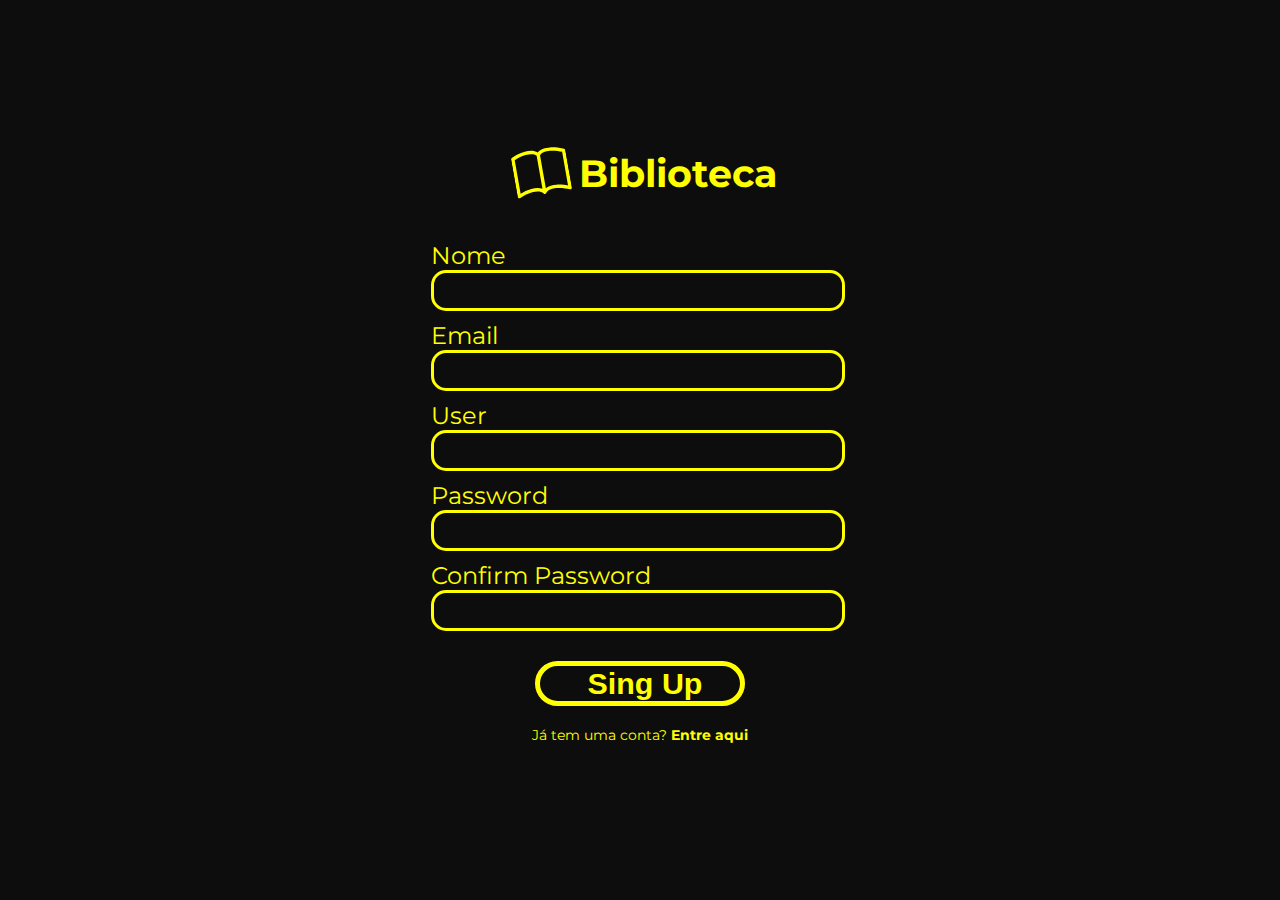
==== cadastro.html @ b81a4e43 "Alterações na minha biblioteca" ====
<!DOCTYPE html>
<html lang="pt-br">
<head>
    <meta charset="UTF-8">
    <meta name="viewport" content="width=device-width, initial-scale=1.0">
    <link rel="stylesheet" href="styles/formulario.css">
    <title>Entrar Biblioteca</title>
</head>
<body>
    <a href="index.html">
        <span id="titulo">
            <svg xmlns="http://www.w3.org/2000/svg" width="55" height="65" fill="currentColor" class="bi bi-book" viewBox="0 0 16 16">
                <path d="M1 2.828c.885-.37 2.154-.769 3.388-.893 1.33-.134 2.458.063 3.112.752v9.746c-.935-.53-2.12-.603-3.213-.493-1.18.12-2.37.461-3.287.811V2.828zm7.5-.141c.654-.689 1.782-.886 3.112-.752 1.234.124 2.503.523 3.388.893v9.923c-.918-.35-2.107-.692-3.287-.81-1.094-.111-2.278-.039-3.213.492V2.687zM8 1.783C7.015.936 5.587.81 4.287.94c-1.514.153-3.042.672-3.994 1.105A.5.5 0 0 0 0 2.5v11a.5.5 0 0 0 .707.455c.882-.4 2.303-.881 3.68-1.02 1.409-.142 2.59.087 3.223.877a.5.5 0 0 0 .78 0c.633-.79 1.814-1.019 3.222-.877 1.378.139 2.8.62 3.681 1.02A.5.5 0 0 0 16 13.5v-11a.5.5 0 0 0-.293-.455c-.952-.433-2.48-.952-3.994-1.105C10.413.809 8.985.936 8 1.783z"/>
              </svg>
            <h1>Biblioteca</h1>
        </span>
    </a>
    <form action="">
        <div class="campos-registro">
            <label for="nome">
                Nome
                <input type="text" id="nome">
            </label>
        </div>
        <div class="campos-registro">
            <label for="email">
                Email
                <input type="text" id="email">
            </label>
        </div>
        <div class="campos-registro">
            <label for="usuario">
                User
                <input type="text" id="usuario">
            </label>
        </div>
        <div class="campos-registro">
            <label for="senha">
                Password
                <input type="password" id="senha">
            </label>
        </div>
        <div class="campos-registro">
            <label for="senha">
                Confirm Password
                <input type="password" id="senha">
            </label>
        </div>
        <div class="rodape">
            <input type="submit" value="Sing Up" class="botao-submit">
            <p class="crie-aqui">
                Já tem uma conta? 
                <a href="entrar.html">Entre aqui</a>
            </p>
        </div>
    </form>
</body>
</html>
---- styles/formulario.css ----
@import 'variaveis.css';
@import url('https://fonts.googleapis.com/css2?family=Montserrat:ital,wght@0,100;0,200;0,300;0,400;0,500;0,600;0,700;0,800;0,900;1,100;1,200;1,300;1,400;1,500;1,600;1,700;1,800;1,900&display=swap');
*{
    margin: 0;
    padding: 0;
}
body{
    color: var(--cor-amarelo);
    background-color: var(--cor-preto);

    display: flex;
    flex-direction: column;
    align-items: center;
    justify-content: center;
    height: 100vh;
    
    font-family: 'Montserrat', sans-serif;
}
#titulo{
    display: flex;
    align-items: center;
    justify-content: center;

    font-weight: 900;
    margin-bottom: 20px;
}
#titulo > svg{
    transform: rotate(-10deg);
    padding: 10px;
}
h1{
    font-size: 38px;
}
input{
    color: white;
    padding-left: 10px;
    background-color: var(--cor-preto);
    outline: none;
}
input:-webkit-autofill,
input:-webkit-autofill:hover,
input:-webkit-autofill:focus,
input:-webkit-autofill:active{
    -webkit-box-shadow: 0 0 0 30px var(--cor-preto) inset !important;
    -webkit-text-fill-color:  var(--cor-branco) !important;  
  background-color: var(--cor-preto);
}
.campos-registro > label > input{
    background-color: var(--cor-preto);
    border: 3px solid var(--cor-amarelo);
    font-weight: 500;
    border-radius: 15px;

    width: 95%;
    height: 25px;
    padding: 5px;
}
.campos-registro{
    font-size: 1.5rem;
}
.campos-login > label > input{
    background-color: var(--cor-preto);
    border: 3px solid var(--cor-amarelo);
    font-weight: 500;
    border-radius: 15px;

    width: 95%;
    height: 25px;
    padding: 5px;
}
.campos-login{
    font-size: 1.5rem;
}
div{
    padding: 5px;
}
.caixa-marcacao > label{
    display: flex;
    align-items: center;
}
#check{
    border: 3px solid var(--cor-amarelo);
    background-color: rgba(0, 0, 0, 1);
    appearance: none;
    padding: 5px;
    cursor: pointer;
}
#check:checked{
    background-color: var(--cor-amarelo);
}
#lembre{
    padding: 5px;
    cursor: pointer;
}
.rodape {
    text-align: center;
}
.botao-submit{
    font-weight: 700;
    border-radius: var(--border-radius);
    border: 5px solid var(--cor-amarelo);
    color: var(--cor-amarelo);
    background-color: var(--cor-preto);
    font-size: 1.9rem;
    text-align: center;
    width: 210px;
    margin-top: 20px;
    cursor: pointer;
}
.botao-submit:hover{
    color: var(--cor-preto);
    background-color: var(--cor-amarelo);
}
.crie-aqui{
    font-size: 14px;
    padding: 20px; 
}
.crie-aqui > a:hover {
    text-decoration: underline;
}
a{
    text-decoration: none;
    color: var(--cor-amarelo);
    font-weight: 700;
}
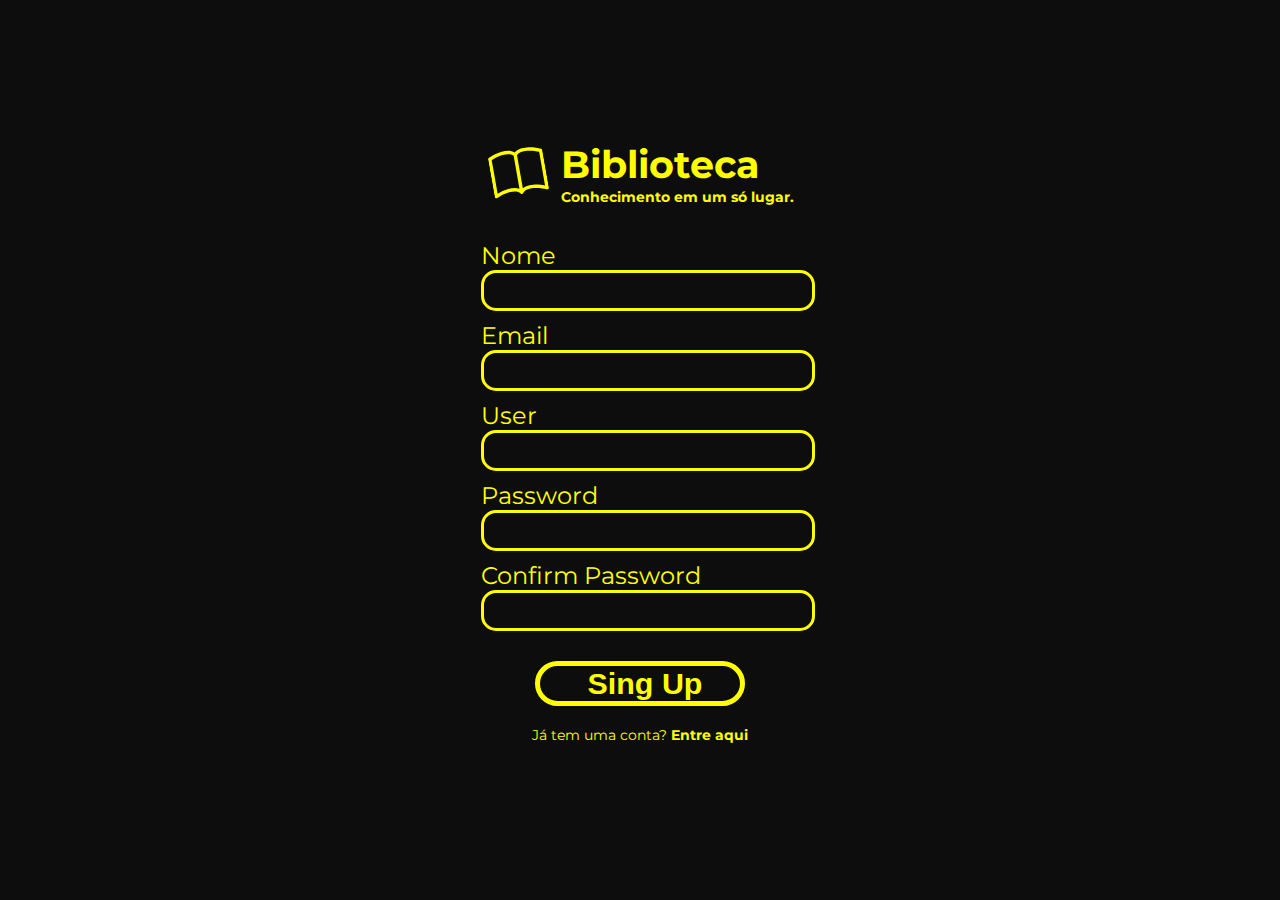
==== commit 36cc311b: "Adicionando as modificações de MAIN e alguns ajustes" ====
--- a/cadastro.html
+++ b/cadastro.html
@@ -4,55 +4,62 @@
     <meta charset="UTF-8">
     <meta name="viewport" content="width=device-width, initial-scale=1.0">
     <link rel="stylesheet" href="styles/formulario.css">
-    <title>Entrar Biblioteca</title>
+
+    <script src="js/cadastrar.js" type="module" defer></script>
+    <title>Cadastrar | Biblioteca</title>
 </head>
 <body>
-    <a href="index.html">
-        <span id="titulo">
-            <svg xmlns="http://www.w3.org/2000/svg" width="55" height="65" fill="currentColor" class="bi bi-book" viewBox="0 0 16 16">
-                <path d="M1 2.828c.885-.37 2.154-.769 3.388-.893 1.33-.134 2.458.063 3.112.752v9.746c-.935-.53-2.12-.603-3.213-.493-1.18.12-2.37.461-3.287.811V2.828zm7.5-.141c.654-.689 1.782-.886 3.112-.752 1.234.124 2.503.523 3.388.893v9.923c-.918-.35-2.107-.692-3.287-.81-1.094-.111-2.278-.039-3.213.492V2.687zM8 1.783C7.015.936 5.587.81 4.287.94c-1.514.153-3.042.672-3.994 1.105A.5.5 0 0 0 0 2.5v11a.5.5 0 0 0 .707.455c.882-.4 2.303-.881 3.68-1.02 1.409-.142 2.59.087 3.223.877a.5.5 0 0 0 .78 0c.633-.79 1.814-1.019 3.222-.877 1.378.139 2.8.62 3.681 1.02A.5.5 0 0 0 16 13.5v-11a.5.5 0 0 0-.293-.455c-.952-.433-2.48-.952-3.994-1.105C10.413.809 8.985.936 8 1.783z"/>
-              </svg>
-            <h1>Biblioteca</h1>
-        </span>
-    </a>
-    <form action="">
-        <div class="campos-registro">
+    <main>
+        <a href="index.html">
+            <span id="titulo">
+                <svg xmlns="http://www.w3.org/2000/svg" width="55" height="65" fill="currentColor" class="bi bi-book" viewBox="0 0 16 16">
+                    <path d="M1 2.828c.885-.37 2.154-.769 3.388-.893 1.33-.134 2.458.063 3.112.752v9.746c-.935-.53-2.12-.603-3.213-.493-1.18.12-2.37.461-3.287.811V2.828zm7.5-.141c.654-.689 1.782-.886 3.112-.752 1.234.124 2.503.523 3.388.893v9.923c-.918-.35-2.107-.692-3.287-.81-1.094-.111-2.278-.039-3.213.492V2.687zM8 1.783C7.015.936 5.587.81 4.287.94c-1.514.153-3.042.672-3.994 1.105A.5.5 0 0 0 0 2.5v11a.5.5 0 0 0 .707.455c.882-.4 2.303-.881 3.68-1.02 1.409-.142 2.59.087 3.223.877a.5.5 0 0 0 .78 0c.633-.79 1.814-1.019 3.222-.877 1.378.139 2.8.62 3.681 1.02A.5.5 0 0 0 16 13.5v-11a.5.5 0 0 0-.293-.455c-.952-.433-2.48-.952-3.994-1.105C10.413.809 8.985.936 8 1.783z"/>
+                </svg>
+                <div class="text-logo">
+                    <h1>Biblioteca</h1>
+                    <h2>Conhecimento em um só lugar.</h2>
+                </div>
+            </span>
+        </a>
+        <div class="campos">
             <label for="nome">
                 Nome
-                <input type="text" id="nome">
+                <input type="text" name="nome" id="nome">
             </label>
         </div>
-        <div class="campos-registro">
+        <div class="campos">
             <label for="email">
                 Email
                 <input type="text" id="email">
             </label>
         </div>
-        <div class="campos-registro">
+        <div class="campos">
             <label for="usuario">
                 User
                 <input type="text" id="usuario">
             </label>
         </div>
-        <div class="campos-registro">
+        <div class="campos">
             <label for="senha">
                 Password
                 <input type="password" id="senha">
             </label>
         </div>
-        <div class="campos-registro">
+        <div class="campos">
             <label for="senha">
                 Confirm Password
-                <input type="password" id="senha">
+                <input type="password" id="confirmarSenha">
             </label>
         </div>
         <div class="rodape">
-            <input type="submit" value="Sing Up" class="botao-submit">
+            <input type="submit" value="Sing Up" class="botao-submit" id="sing-up">
             <p class="crie-aqui">
-                Já tem uma conta? 
+                Já tem uma conta?
                 <a href="entrar.html">Entre aqui</a>
             </p>
         </div>
-    </form>
+        <div id="mensagens">
+        </div>
+    </main>
 </body>
 </html>--- a/styles/formulario.css
+++ b/styles/formulario.css
@@ -1,5 +1,6 @@
 @import 'variaveis.css';
 @import url('https://fonts.googleapis.com/css2?family=Montserrat:ital,wght@0,100;0,200;0,300;0,400;0,500;0,600;0,700;0,800;0,900;1,100;1,200;1,300;1,400;1,500;1,600;1,700;1,800;1,900&display=swap');
+
 *{
     margin: 0;
     padding: 0;
@@ -16,6 +17,12 @@
     
     font-family: 'Montserrat', sans-serif;
 }
+main{
+    max-width: 400px;
+    display: flex;
+    flex-direction: column;
+    align-items: center;
+}
 #titulo{
     display: flex;
     align-items: center;
@@ -27,6 +34,11 @@
 #titulo > svg{
     transform: rotate(-10deg);
     padding: 10px;
+}
+.text-logo{
+    display: flex;
+    flex-direction: column;
+    font-size: 0.6em;
 }
 h1{
     font-size: 38px;
@@ -45,34 +57,32 @@
     -webkit-text-fill-color:  var(--cor-branco) !important;  
   background-color: var(--cor-preto);
 }
-.campos-registro > label > input{
+.campos{
+    font-size: 1.5rem;
+    width: 100%;
+}
+.campos > label{
+    display: block;
+    margin: auto;
+    max-width: 330px;
+    width: 100%;
+}
+.campos > label > input{
     background-color: var(--cor-preto);
     border: 3px solid var(--cor-amarelo);
     font-weight: 500;
     border-radius: 15px;
+    display: flex;
+    width: 100%;
 
-    width: 95%;
     height: 25px;
     padding: 5px;
 }
-.campos-registro{
-    font-size: 1.5rem;
-}
-.campos-login > label > input{
-    background-color: var(--cor-preto);
-    border: 3px solid var(--cor-amarelo);
-    font-weight: 500;
-    border-radius: 15px;
-
-    width: 95%;
-    height: 25px;
+div{
     padding: 5px;
 }
-.campos-login{
-    font-size: 1.5rem;
-}
-div{
-    padding: 5px;
+.caixa-marcacao{
+    width: 100%;
 }
 .caixa-marcacao > label{
     display: flex;
@@ -122,4 +132,38 @@
     text-decoration: none;
     color: var(--cor-amarelo);
     font-weight: 700;
-} +} 
+#mensagens{
+    display: none;
+}
+.mensagem{
+    display: flex;
+    align-items: center;
+    justify-content: center;
+    gap: 5px;
+    
+    border-radius: 20px;
+    padding: 10px;
+
+    text-align: center;
+    font-weight: 500;
+}
+#erro{
+    border: 3px solid crimson;
+    color: crimson;
+}
+#erro > svg{
+    fill: crimson;
+    stroke: crimson;
+    stroke-width: 1;
+}
+#sucesso{
+    border: 3px solid #00541B;
+    color: #00541B;
+    
+}
+#sucesso > svg{
+    fill: #00541B;
+    stroke: #00541B;
+    stroke-width: 1;
+}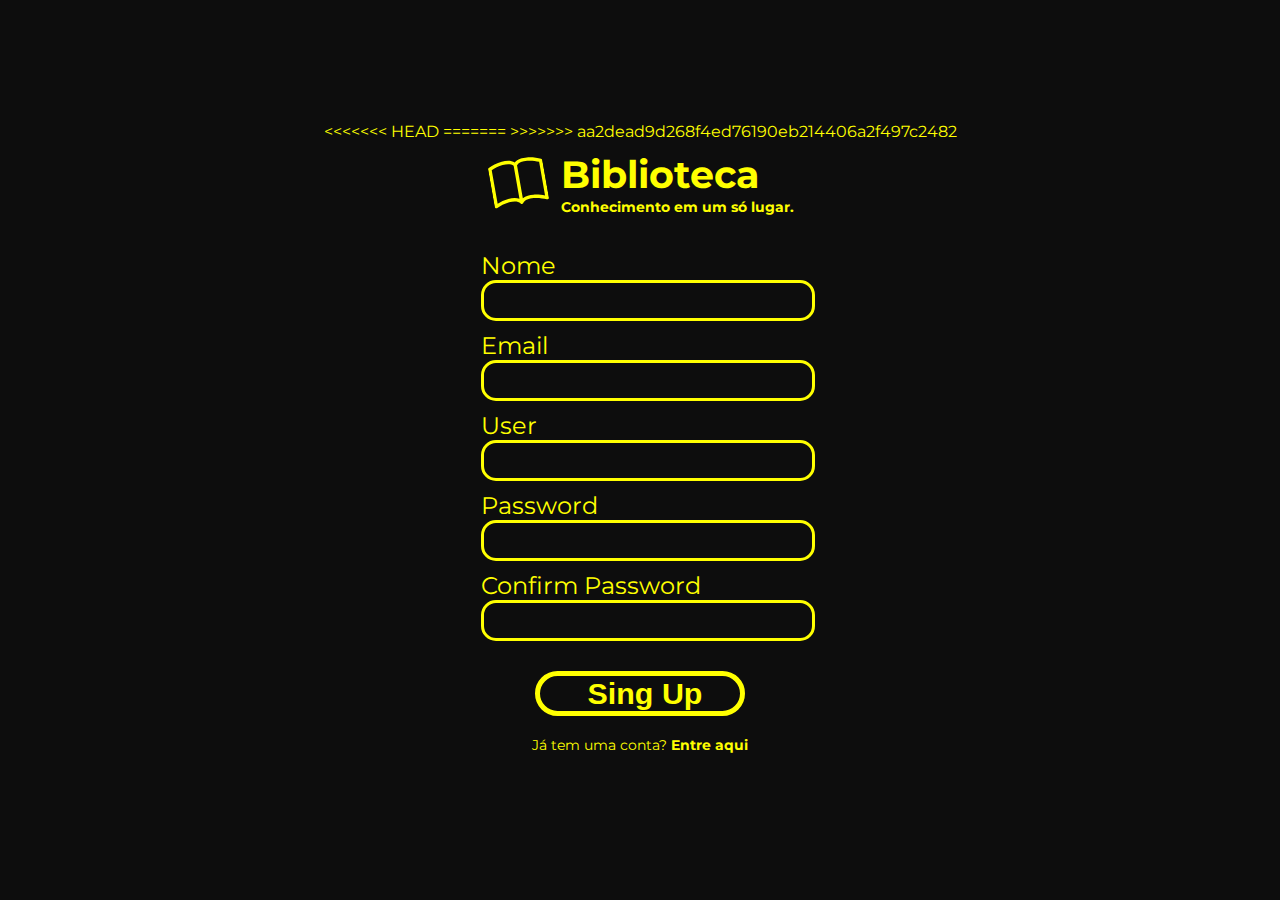
==== commit 31bf6602: "Removendo pasta scripts" ====
--- a/cadastro.html
+++ b/cadastro.html
@@ -4,9 +4,13 @@
     <meta charset="UTF-8">
     <meta name="viewport" content="width=device-width, initial-scale=1.0">
     <link rel="stylesheet" href="styles/formulario.css">
+<<<<<<< HEAD
+    <title>Entrar Biblioteca</title>
+=======
 
     <script src="js/cadastrar.js" type="module" defer></script>
     <title>Cadastrar | Biblioteca</title>
+>>>>>>> aa2dead9d268f4ed76190eb214406a2f497c2482
 </head>
 <body>
     <main>
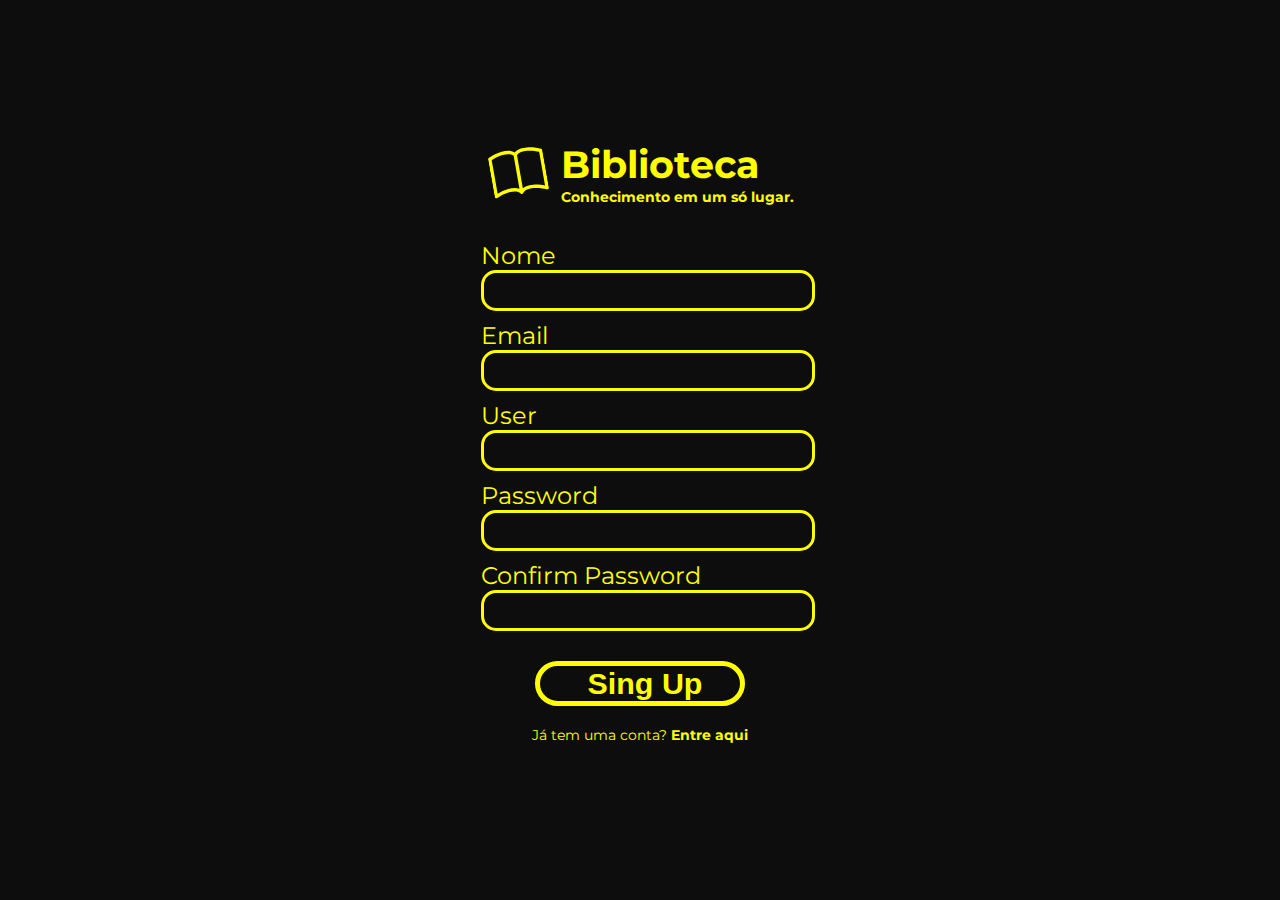
==== commit 249f1002: "Adicionando parte da aplicação final" ====
--- a/cadastro.html
+++ b/cadastro.html
@@ -1,69 +1,65 @@
-<!DOCTYPE html>
-<html lang="pt-br">
-<head>
-    <meta charset="UTF-8">
-    <meta name="viewport" content="width=device-width, initial-scale=1.0">
-    <link rel="stylesheet" href="styles/formulario.css">
-<<<<<<< HEAD
-    <title>Entrar Biblioteca</title>
-=======
-
-    <script src="js/cadastrar.js" type="module" defer></script>
-    <title>Cadastrar | Biblioteca</title>
->>>>>>> aa2dead9d268f4ed76190eb214406a2f497c2482
-</head>
-<body>
-    <main>
-        <a href="index.html">
-            <span id="titulo">
-                <svg xmlns="http://www.w3.org/2000/svg" width="55" height="65" fill="currentColor" class="bi bi-book" viewBox="0 0 16 16">
-                    <path d="M1 2.828c.885-.37 2.154-.769 3.388-.893 1.33-.134 2.458.063 3.112.752v9.746c-.935-.53-2.12-.603-3.213-.493-1.18.12-2.37.461-3.287.811V2.828zm7.5-.141c.654-.689 1.782-.886 3.112-.752 1.234.124 2.503.523 3.388.893v9.923c-.918-.35-2.107-.692-3.287-.81-1.094-.111-2.278-.039-3.213.492V2.687zM8 1.783C7.015.936 5.587.81 4.287.94c-1.514.153-3.042.672-3.994 1.105A.5.5 0 0 0 0 2.5v11a.5.5 0 0 0 .707.455c.882-.4 2.303-.881 3.68-1.02 1.409-.142 2.59.087 3.223.877a.5.5 0 0 0 .78 0c.633-.79 1.814-1.019 3.222-.877 1.378.139 2.8.62 3.681 1.02A.5.5 0 0 0 16 13.5v-11a.5.5 0 0 0-.293-.455c-.952-.433-2.48-.952-3.994-1.105C10.413.809 8.985.936 8 1.783z"/>
-                </svg>
-                <div class="text-logo">
-                    <h1>Biblioteca</h1>
-                    <h2>Conhecimento em um só lugar.</h2>
-                </div>
-            </span>
-        </a>
-        <div class="campos">
-            <label for="nome">
-                Nome
-                <input type="text" name="nome" id="nome">
-            </label>
-        </div>
-        <div class="campos">
-            <label for="email">
-                Email
-                <input type="text" id="email">
-            </label>
-        </div>
-        <div class="campos">
-            <label for="usuario">
-                User
-                <input type="text" id="usuario">
-            </label>
-        </div>
-        <div class="campos">
-            <label for="senha">
-                Password
-                <input type="password" id="senha">
-            </label>
-        </div>
-        <div class="campos">
-            <label for="senha">
-                Confirm Password
-                <input type="password" id="confirmarSenha">
-            </label>
-        </div>
-        <div class="rodape">
-            <input type="submit" value="Sing Up" class="botao-submit" id="sing-up">
-            <p class="crie-aqui">
-                Já tem uma conta?
-                <a href="entrar.html">Entre aqui</a>
-            </p>
-        </div>
-        <div id="mensagens">
-        </div>
-    </main>
-</body>
+<!DOCTYPE html>
+<html lang="pt-br">
+<head>
+    <meta charset="UTF-8">
+    <meta name="viewport" content="width=device-width, initial-scale=1.0">
+    <link rel="stylesheet" href="styles/formulario.css">
+
+    <script src="js/cadastrar.js" type="module" defer></script>
+    <title>Cadastrar | Biblioteca</title>
+</head>
+<body>
+    <main>
+        <a href="index.html">
+            <span id="titulo">
+                <svg xmlns="http://www.w3.org/2000/svg" width="55" height="65" fill="currentColor" class="bi bi-book" viewBox="0 0 16 16">
+                    <path d="M1 2.828c.885-.37 2.154-.769 3.388-.893 1.33-.134 2.458.063 3.112.752v9.746c-.935-.53-2.12-.603-3.213-.493-1.18.12-2.37.461-3.287.811V2.828zm7.5-.141c.654-.689 1.782-.886 3.112-.752 1.234.124 2.503.523 3.388.893v9.923c-.918-.35-2.107-.692-3.287-.81-1.094-.111-2.278-.039-3.213.492V2.687zM8 1.783C7.015.936 5.587.81 4.287.94c-1.514.153-3.042.672-3.994 1.105A.5.5 0 0 0 0 2.5v11a.5.5 0 0 0 .707.455c.882-.4 2.303-.881 3.68-1.02 1.409-.142 2.59.087 3.223.877a.5.5 0 0 0 .78 0c.633-.79 1.814-1.019 3.222-.877 1.378.139 2.8.62 3.681 1.02A.5.5 0 0 0 16 13.5v-11a.5.5 0 0 0-.293-.455c-.952-.433-2.48-.952-3.994-1.105C10.413.809 8.985.936 8 1.783z"/>
+                </svg>
+                <div class="text-logo">
+                    <h1>Biblioteca</h1>
+                    <h2>Conhecimento em um só lugar.</h2>
+                </div>
+            </span>
+        </a>
+        <div class="campos">
+            <label for="nome">
+                Nome
+                <input type="text" name="nome" id="nome">
+            </label>
+        </div>
+        <div class="campos">
+            <label for="email">
+                Email
+                <input type="text" id="email">
+            </label>
+        </div>
+        <div class="campos">
+            <label for="usuario">
+                User
+                <input type="text" id="usuario">
+            </label>
+        </div>
+        <div class="campos">
+            <label for="senha">
+                Password
+                <input type="password" id="senha">
+            </label>
+        </div>
+        <div class="campos">
+            <label for="senha">
+                Confirm Password
+                <input type="password" id="confirmarSenha">
+            </label>
+        </div>
+        <div class="rodape">
+            <input type="submit" value="Sing Up" class="botao-submit" id="sing-up">
+            <p class="crie-aqui">
+                Já tem uma conta?
+                <a href="entrar.html">Entre aqui</a>
+            </p>
+        </div>
+        <div id="mensagens">
+        </div>
+    </main>
+</body>
 </html>--- a/styles/formulario.css
+++ b/styles/formulario.css
@@ -1,169 +1,169 @@
-@import 'variaveis.css';
-@import url('https://fonts.googleapis.com/css2?family=Montserrat:ital,wght@0,100;0,200;0,300;0,400;0,500;0,600;0,700;0,800;0,900;1,100;1,200;1,300;1,400;1,500;1,600;1,700;1,800;1,900&display=swap');
-
-*{
-    margin: 0;
-    padding: 0;
-}
-body{
-    color: var(--cor-amarelo);
-    background-color: var(--cor-preto);
-
-    display: flex;
-    flex-direction: column;
-    align-items: center;
-    justify-content: center;
-    height: 100vh;
-    
-    font-family: 'Montserrat', sans-serif;
-}
-main{
-    max-width: 400px;
-    display: flex;
-    flex-direction: column;
-    align-items: center;
-}
-#titulo{
-    display: flex;
-    align-items: center;
-    justify-content: center;
-
-    font-weight: 900;
-    margin-bottom: 20px;
-}
-#titulo > svg{
-    transform: rotate(-10deg);
-    padding: 10px;
-}
-.text-logo{
-    display: flex;
-    flex-direction: column;
-    font-size: 0.6em;
-}
-h1{
-    font-size: 38px;
-}
-input{
-    color: white;
-    padding-left: 10px;
-    background-color: var(--cor-preto);
-    outline: none;
-}
-input:-webkit-autofill,
-input:-webkit-autofill:hover,
-input:-webkit-autofill:focus,
-input:-webkit-autofill:active{
-    -webkit-box-shadow: 0 0 0 30px var(--cor-preto) inset !important;
-    -webkit-text-fill-color:  var(--cor-branco) !important;  
-  background-color: var(--cor-preto);
-}
-.campos{
-    font-size: 1.5rem;
-    width: 100%;
-}
-.campos > label{
-    display: block;
-    margin: auto;
-    max-width: 330px;
-    width: 100%;
-}
-.campos > label > input{
-    background-color: var(--cor-preto);
-    border: 3px solid var(--cor-amarelo);
-    font-weight: 500;
-    border-radius: 15px;
-    display: flex;
-    width: 100%;
-
-    height: 25px;
-    padding: 5px;
-}
-div{
-    padding: 5px;
-}
-.caixa-marcacao{
-    width: 100%;
-}
-.caixa-marcacao > label{
-    display: flex;
-    align-items: center;
-}
-#check{
-    border: 3px solid var(--cor-amarelo);
-    background-color: rgba(0, 0, 0, 1);
-    appearance: none;
-    padding: 5px;
-    cursor: pointer;
-}
-#check:checked{
-    background-color: var(--cor-amarelo);
-}
-#lembre{
-    padding: 5px;
-    cursor: pointer;
-}
-.rodape {
-    text-align: center;
-}
-.botao-submit{
-    font-weight: 700;
-    border-radius: var(--border-radius);
-    border: 5px solid var(--cor-amarelo);
-    color: var(--cor-amarelo);
-    background-color: var(--cor-preto);
-    font-size: 1.9rem;
-    text-align: center;
-    width: 210px;
-    margin-top: 20px;
-    cursor: pointer;
-}
-.botao-submit:hover{
-    color: var(--cor-preto);
-    background-color: var(--cor-amarelo);
-}
-.crie-aqui{
-    font-size: 14px;
-    padding: 20px; 
-}
-.crie-aqui > a:hover {
-    text-decoration: underline;
-}
-a{
-    text-decoration: none;
-    color: var(--cor-amarelo);
-    font-weight: 700;
-} 
-#mensagens{
-    display: none;
-}
-.mensagem{
-    display: flex;
-    align-items: center;
-    justify-content: center;
-    gap: 5px;
-    
-    border-radius: 20px;
-    padding: 10px;
-
-    text-align: center;
-    font-weight: 500;
-}
-#erro{
-    border: 3px solid crimson;
-    color: crimson;
-}
-#erro > svg{
-    fill: crimson;
-    stroke: crimson;
-    stroke-width: 1;
-}
-#sucesso{
-    border: 3px solid #00541B;
-    color: #00541B;
-    
-}
-#sucesso > svg{
-    fill: #00541B;
-    stroke: #00541B;
-    stroke-width: 1;
+@import 'variaveis.css';
+@import url('https://fonts.googleapis.com/css2?family=Montserrat:ital,wght@0,100;0,200;0,300;0,400;0,500;0,600;0,700;0,800;0,900;1,100;1,200;1,300;1,400;1,500;1,600;1,700;1,800;1,900&display=swap');
+
+*{
+    margin: 0;
+    padding: 0;
+}
+body{
+    color: var(--cor-amarelo);
+    background-color: var(--cor-preto);
+
+    display: flex;
+    flex-direction: column;
+    align-items: center;
+    justify-content: center;
+    height: 100vh;
+    
+    font-family: 'Montserrat', sans-serif;
+}
+main{
+    max-width: 400px;
+    display: flex;
+    flex-direction: column;
+    align-items: center;
+}
+#titulo{
+    display: flex;
+    align-items: center;
+    justify-content: center;
+
+    font-weight: 900;
+    margin-bottom: 20px;
+}
+#titulo > svg{
+    transform: rotate(-10deg);
+    padding: 10px;
+}
+.text-logo{
+    display: flex;
+    flex-direction: column;
+    font-size: 0.6em;
+}
+h1{
+    font-size: 38px;
+}
+input{
+    color: white;
+    padding-left: 10px;
+    background-color: var(--cor-preto);
+    outline: none;
+}
+input:-webkit-autofill,
+input:-webkit-autofill:hover,
+input:-webkit-autofill:focus,
+input:-webkit-autofill:active{
+    -webkit-box-shadow: 0 0 0 30px var(--cor-preto) inset !important;
+    -webkit-text-fill-color:  var(--cor-branco) !important;  
+  background-color: var(--cor-preto);
+}
+.campos{
+    font-size: 1.5rem;
+    width: 100%;
+}
+.campos > label{
+    display: block;
+    margin: auto;
+    max-width: 330px;
+    width: 100%;
+}
+.campos > label > input{
+    background-color: var(--cor-preto);
+    border: 3px solid var(--cor-amarelo);
+    font-weight: 500;
+    border-radius: 15px;
+    display: flex;
+    width: 100%;
+
+    height: 25px;
+    padding: 5px;
+}
+div{
+    padding: 5px;
+}
+.caixa-marcacao{
+    width: 100%;
+}
+.caixa-marcacao > label{
+    display: flex;
+    align-items: center;
+}
+#check{
+    border: 3px solid var(--cor-amarelo);
+    background-color: rgba(0, 0, 0, 1);
+    appearance: none;
+    padding: 5px;
+    cursor: pointer;
+}
+#check:checked{
+    background-color: var(--cor-amarelo);
+}
+#lembre{
+    padding: 5px;
+    cursor: pointer;
+}
+.rodape {
+    text-align: center;
+}
+.botao-submit{
+    font-weight: 700;
+    border-radius: var(--border-radius);
+    border: 5px solid var(--cor-amarelo);
+    color: var(--cor-amarelo);
+    background-color: var(--cor-preto);
+    font-size: 1.9rem;
+    text-align: center;
+    width: 210px;
+    margin-top: 20px;
+    cursor: pointer;
+}
+.botao-submit:hover{
+    color: var(--cor-preto);
+    background-color: var(--cor-amarelo);
+}
+.crie-aqui{
+    font-size: 14px;
+    padding: 20px; 
+}
+.crie-aqui > a:hover {
+    text-decoration: underline;
+}
+a{
+    text-decoration: none;
+    color: var(--cor-amarelo);
+    font-weight: 700;
+} 
+#mensagens{
+    display: none;
+}
+.mensagem{
+    display: flex;
+    align-items: center;
+    justify-content: center;
+    gap: 5px;
+    
+    border-radius: 20px;
+    padding: 10px;
+
+    text-align: center;
+    font-weight: 500;
+}
+#erro{
+    border: 3px solid crimson;
+    color: crimson;
+}
+#erro > svg{
+    fill: crimson;
+    stroke: crimson;
+    stroke-width: 1;
+}
+#sucesso{
+    border: 3px solid #00541B;
+    color: #00541B;
+    
+}
+#sucesso > svg{
+    fill: #00541B;
+    stroke: #00541B;
+    stroke-width: 1;
 }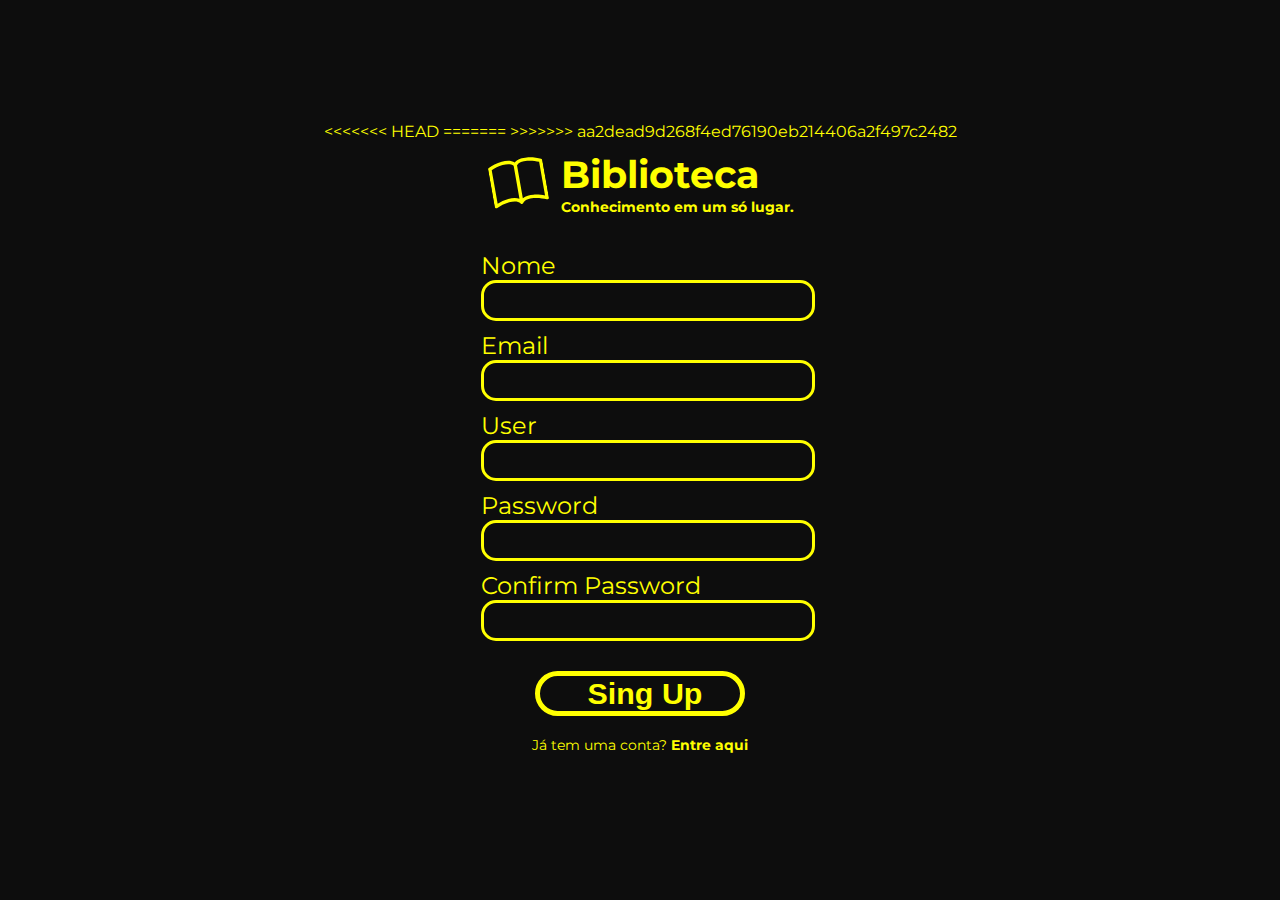
==== commit 8e8021ff: "Merge branch 'master' of https://github.com/francieleBeatriz/Biblioteca" ====
--- a/cadastro.html
+++ b/cadastro.html
@@ -1,65 +1,69 @@
-<!DOCTYPE html>
-<html lang="pt-br">
-<head>
-    <meta charset="UTF-8">
-    <meta name="viewport" content="width=device-width, initial-scale=1.0">
-    <link rel="stylesheet" href="styles/formulario.css">
-
-    <script src="js/cadastrar.js" type="module" defer></script>
-    <title>Cadastrar | Biblioteca</title>
-</head>
-<body>
-    <main>
-        <a href="index.html">
-            <span id="titulo">
-                <svg xmlns="http://www.w3.org/2000/svg" width="55" height="65" fill="currentColor" class="bi bi-book" viewBox="0 0 16 16">
-                    <path d="M1 2.828c.885-.37 2.154-.769 3.388-.893 1.33-.134 2.458.063 3.112.752v9.746c-.935-.53-2.12-.603-3.213-.493-1.18.12-2.37.461-3.287.811V2.828zm7.5-.141c.654-.689 1.782-.886 3.112-.752 1.234.124 2.503.523 3.388.893v9.923c-.918-.35-2.107-.692-3.287-.81-1.094-.111-2.278-.039-3.213.492V2.687zM8 1.783C7.015.936 5.587.81 4.287.94c-1.514.153-3.042.672-3.994 1.105A.5.5 0 0 0 0 2.5v11a.5.5 0 0 0 .707.455c.882-.4 2.303-.881 3.68-1.02 1.409-.142 2.59.087 3.223.877a.5.5 0 0 0 .78 0c.633-.79 1.814-1.019 3.222-.877 1.378.139 2.8.62 3.681 1.02A.5.5 0 0 0 16 13.5v-11a.5.5 0 0 0-.293-.455c-.952-.433-2.48-.952-3.994-1.105C10.413.809 8.985.936 8 1.783z"/>
-                </svg>
-                <div class="text-logo">
-                    <h1>Biblioteca</h1>
-                    <h2>Conhecimento em um só lugar.</h2>
-                </div>
-            </span>
-        </a>
-        <div class="campos">
-            <label for="nome">
-                Nome
-                <input type="text" name="nome" id="nome">
-            </label>
-        </div>
-        <div class="campos">
-            <label for="email">
-                Email
-                <input type="text" id="email">
-            </label>
-        </div>
-        <div class="campos">
-            <label for="usuario">
-                User
-                <input type="text" id="usuario">
-            </label>
-        </div>
-        <div class="campos">
-            <label for="senha">
-                Password
-                <input type="password" id="senha">
-            </label>
-        </div>
-        <div class="campos">
-            <label for="senha">
-                Confirm Password
-                <input type="password" id="confirmarSenha">
-            </label>
-        </div>
-        <div class="rodape">
-            <input type="submit" value="Sing Up" class="botao-submit" id="sing-up">
-            <p class="crie-aqui">
-                Já tem uma conta?
-                <a href="entrar.html">Entre aqui</a>
-            </p>
-        </div>
-        <div id="mensagens">
-        </div>
-    </main>
-</body>
+<!DOCTYPE html>
+<html lang="pt-br">
+<head>
+    <meta charset="UTF-8">
+    <meta name="viewport" content="width=device-width, initial-scale=1.0">
+    <link rel="stylesheet" href="styles/formulario.css">
+<<<<<<< HEAD
+    <title>Entrar Biblioteca</title>
+=======
+
+    <script src="js/cadastrar.js" type="module" defer></script>
+    <title>Cadastrar | Biblioteca</title>
+>>>>>>> aa2dead9d268f4ed76190eb214406a2f497c2482
+</head>
+<body>
+    <main>
+        <a href="index.html">
+            <span id="titulo">
+                <svg xmlns="http://www.w3.org/2000/svg" width="55" height="65" fill="currentColor" class="bi bi-book" viewBox="0 0 16 16">
+                    <path d="M1 2.828c.885-.37 2.154-.769 3.388-.893 1.33-.134 2.458.063 3.112.752v9.746c-.935-.53-2.12-.603-3.213-.493-1.18.12-2.37.461-3.287.811V2.828zm7.5-.141c.654-.689 1.782-.886 3.112-.752 1.234.124 2.503.523 3.388.893v9.923c-.918-.35-2.107-.692-3.287-.81-1.094-.111-2.278-.039-3.213.492V2.687zM8 1.783C7.015.936 5.587.81 4.287.94c-1.514.153-3.042.672-3.994 1.105A.5.5 0 0 0 0 2.5v11a.5.5 0 0 0 .707.455c.882-.4 2.303-.881 3.68-1.02 1.409-.142 2.59.087 3.223.877a.5.5 0 0 0 .78 0c.633-.79 1.814-1.019 3.222-.877 1.378.139 2.8.62 3.681 1.02A.5.5 0 0 0 16 13.5v-11a.5.5 0 0 0-.293-.455c-.952-.433-2.48-.952-3.994-1.105C10.413.809 8.985.936 8 1.783z"/>
+                </svg>
+                <div class="text-logo">
+                    <h1>Biblioteca</h1>
+                    <h2>Conhecimento em um só lugar.</h2>
+                </div>
+            </span>
+        </a>
+        <div class="campos">
+            <label for="nome">
+                Nome
+                <input type="text" name="nome" id="nome">
+            </label>
+        </div>
+        <div class="campos">
+            <label for="email">
+                Email
+                <input type="text" id="email">
+            </label>
+        </div>
+        <div class="campos">
+            <label for="usuario">
+                User
+                <input type="text" id="usuario">
+            </label>
+        </div>
+        <div class="campos">
+            <label for="senha">
+                Password
+                <input type="password" id="senha">
+            </label>
+        </div>
+        <div class="campos">
+            <label for="senha">
+                Confirm Password
+                <input type="password" id="confirmarSenha">
+            </label>
+        </div>
+        <div class="rodape">
+            <input type="submit" value="Sing Up" class="botao-submit" id="sing-up">
+            <p class="crie-aqui">
+                Já tem uma conta?
+                <a href="entrar.html">Entre aqui</a>
+            </p>
+        </div>
+        <div id="mensagens">
+        </div>
+    </main>
+</body>
 </html>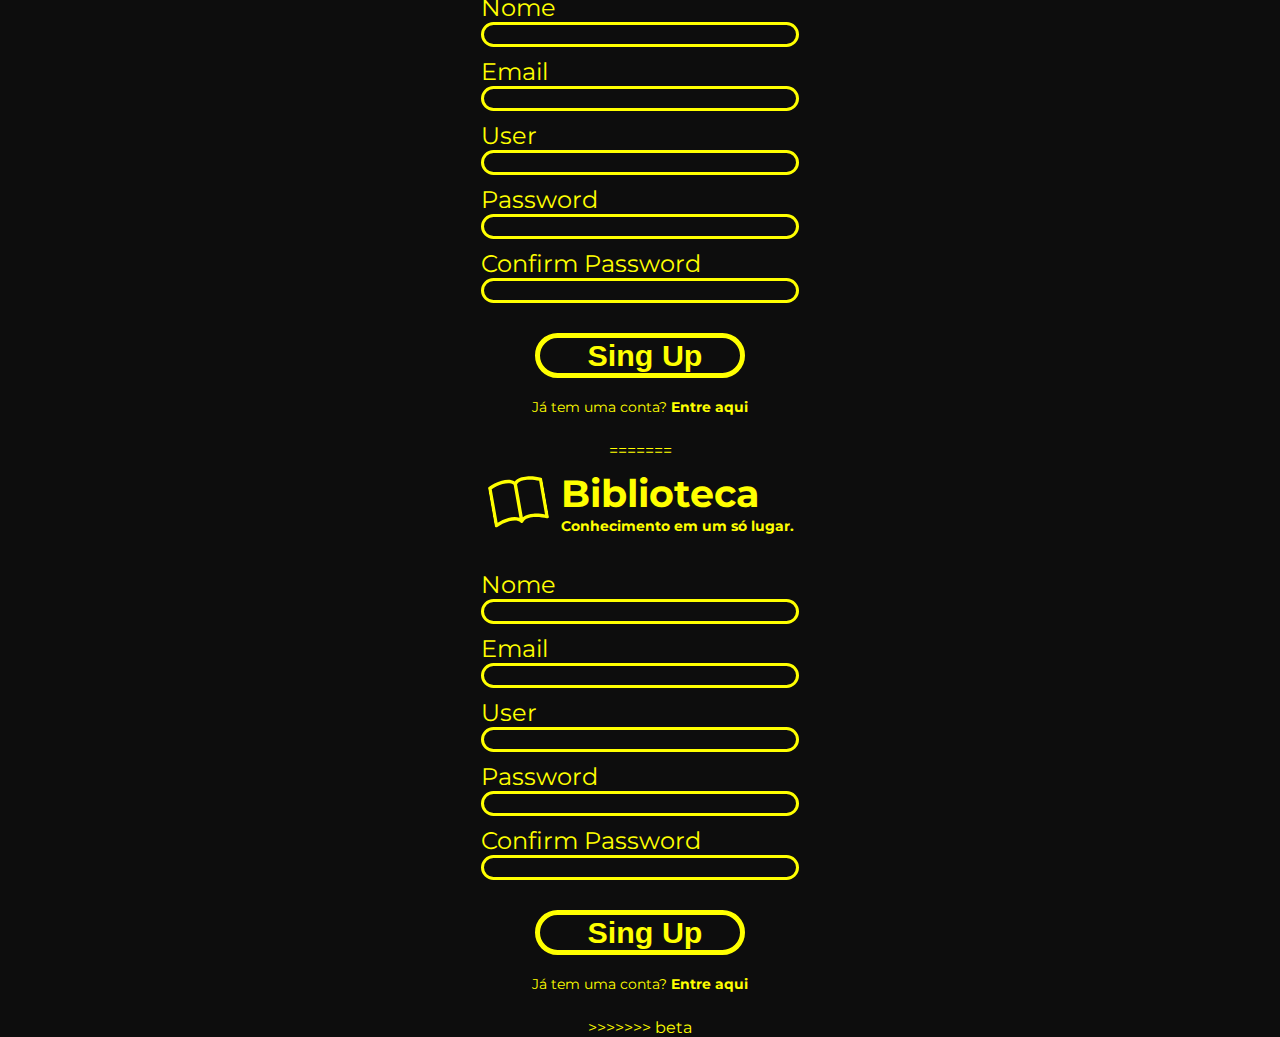
==== commit 0e7ae8c2: "Adicionando parte da minha aplicação" ====
--- a/cadastro.html
+++ b/cadastro.html
@@ -1,3 +1,4 @@
+<<<<<<< HEAD
 <!DOCTYPE html>
 <html lang="pt-br">
 <head>
@@ -66,4 +67,70 @@
         </div>
     </main>
 </body>
+=======
+<!DOCTYPE html>
+<html lang="pt-br">
+<head>
+    <meta charset="UTF-8">
+    <meta name="viewport" content="width=device-width, initial-scale=1.0">
+    <link rel="stylesheet" href="styles/formulario.css">
+
+    <script src="js/cadastrar.js" type="module" defer></script>
+    <title>Cadastrar | Biblioteca</title>
+</head>
+<body>
+    <main>
+        <a href="index.html">
+            <span id="titulo">
+                <svg xmlns="http://www.w3.org/2000/svg" width="55" height="65" fill="currentColor" class="bi bi-book" viewBox="0 0 16 16">
+                    <path d="M1 2.828c.885-.37 2.154-.769 3.388-.893 1.33-.134 2.458.063 3.112.752v9.746c-.935-.53-2.12-.603-3.213-.493-1.18.12-2.37.461-3.287.811V2.828zm7.5-.141c.654-.689 1.782-.886 3.112-.752 1.234.124 2.503.523 3.388.893v9.923c-.918-.35-2.107-.692-3.287-.81-1.094-.111-2.278-.039-3.213.492V2.687zM8 1.783C7.015.936 5.587.81 4.287.94c-1.514.153-3.042.672-3.994 1.105A.5.5 0 0 0 0 2.5v11a.5.5 0 0 0 .707.455c.882-.4 2.303-.881 3.68-1.02 1.409-.142 2.59.087 3.223.877a.5.5 0 0 0 .78 0c.633-.79 1.814-1.019 3.222-.877 1.378.139 2.8.62 3.681 1.02A.5.5 0 0 0 16 13.5v-11a.5.5 0 0 0-.293-.455c-.952-.433-2.48-.952-3.994-1.105C10.413.809 8.985.936 8 1.783z"/>
+                </svg>
+                <div class="text-logo">
+                    <h1>Biblioteca</h1>
+                    <h2>Conhecimento em um só lugar.</h2>
+                </div>
+            </span>
+        </a>
+        <div class="campos">
+            <label for="nome">
+                Nome
+                <input type="text" name="nome" id="nome">
+            </label>
+        </div>
+        <div class="campos">
+            <label for="email">
+                Email
+                <input type="text" id="email">
+            </label>
+        </div>
+        <div class="campos">
+            <label for="usuario">
+                User
+                <input type="text" id="usuario">
+            </label>
+        </div>
+        <div class="campos">
+            <label for="senha">
+                Password
+                <input type="password" id="senha">
+            </label>
+        </div>
+        <div class="campos">
+            <label for="senha">
+                Confirm Password
+                <input type="password" id="confirmarSenha">
+            </label>
+        </div>
+        <div class="rodape">
+            <input type="submit" value="Sing Up" class="botao-submit" id="sing-up">
+            <p class="crie-aqui">
+                Já tem uma conta?
+                <a href="entrar.html">Entre aqui</a>
+            </p>
+        </div>
+        <div id="mensagens">
+        </div>
+    </main>
+</body>
+>>>>>>> beta
 </html>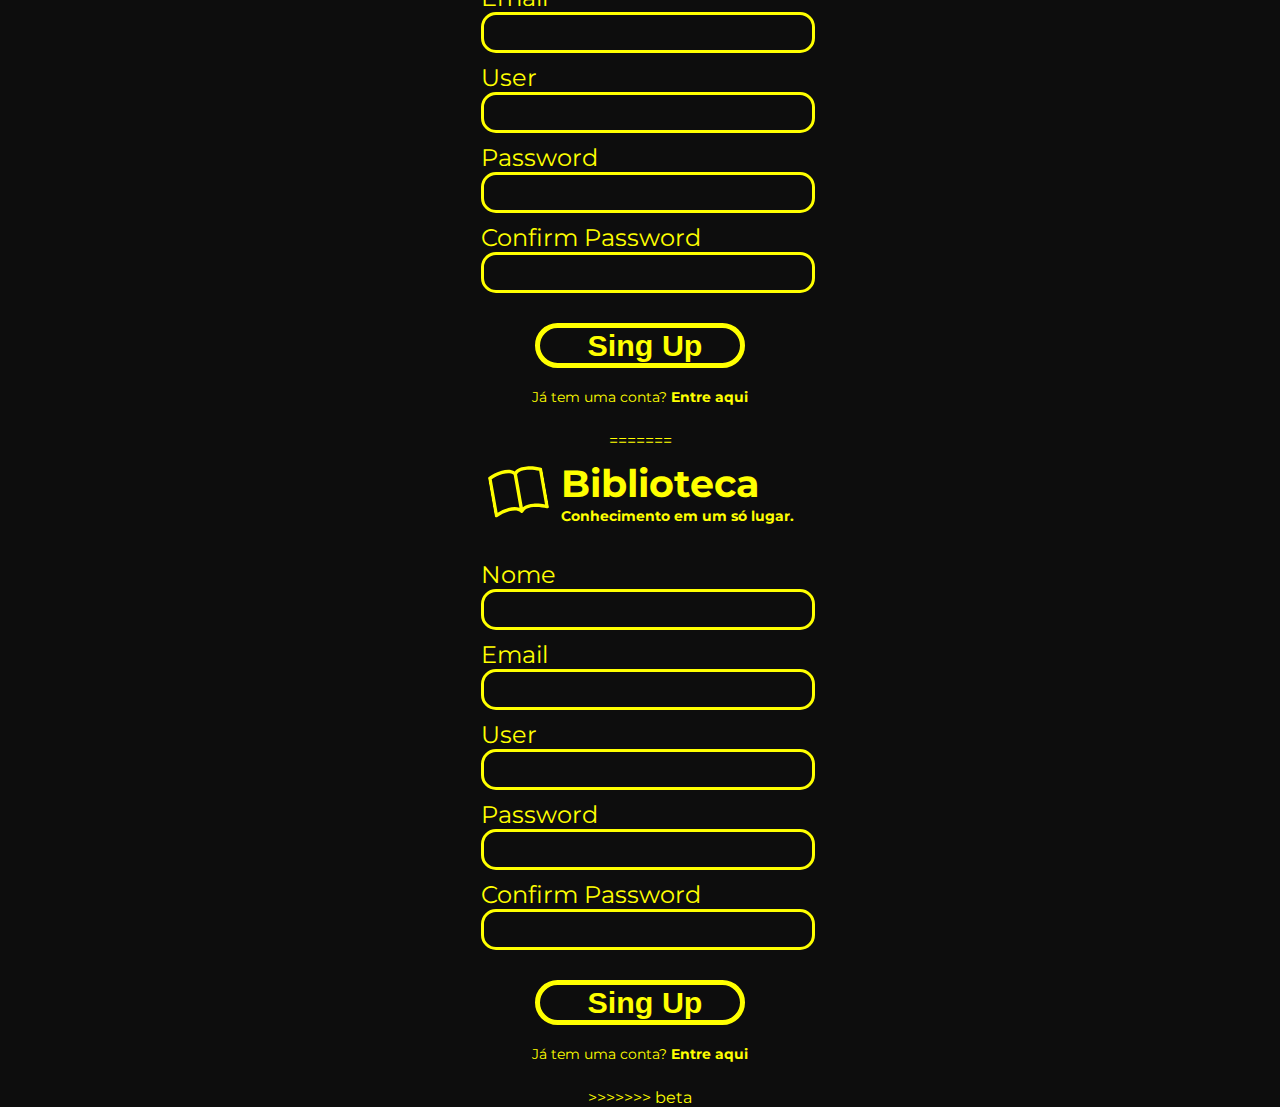
==== commit 26d84411: "Projeto Acabado (TALVEZ)" ====
--- a/cadastro.html
+++ b/cadastro.html
@@ -1,17 +1,13 @@
-<<<<<<< HEAD
 <!DOCTYPE html>
 <html lang="pt-br">
 <head>
     <meta charset="UTF-8">
     <meta name="viewport" content="width=device-width, initial-scale=1.0">
     <link rel="stylesheet" href="styles/formulario.css">
-<<<<<<< HEAD
-    <title>Entrar Biblioteca</title>
-=======
+
+    <title>Cadastrar | Biblioteca</title>
 
     <script src="js/cadastrar.js" type="module" defer></script>
-    <title>Cadastrar | Biblioteca</title>
->>>>>>> aa2dead9d268f4ed76190eb214406a2f497c2482
 </head>
 <body>
     <main>
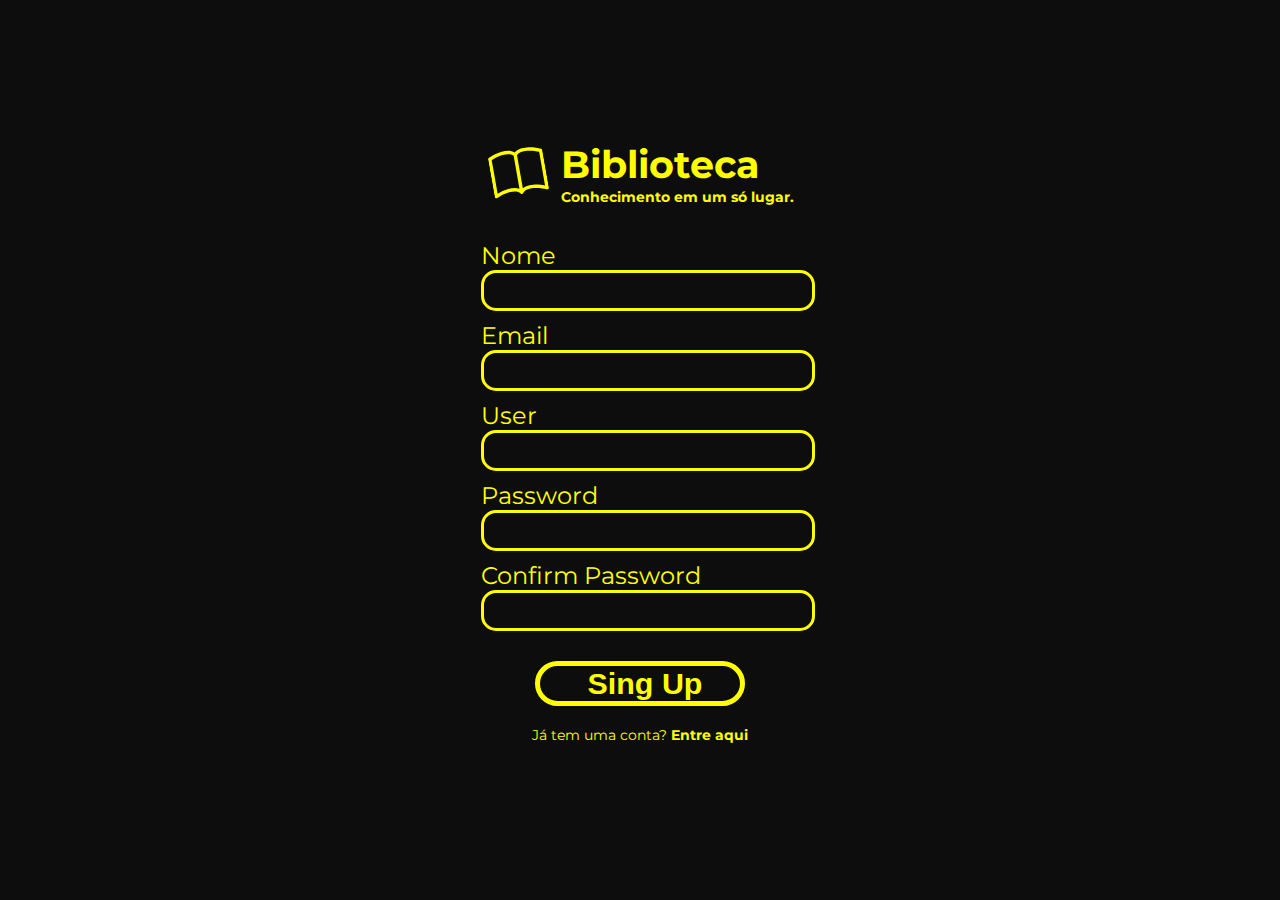
==== commit 99583ee3: "Agora que funcione, só isso" ====
--- a/cadastro.html
+++ b/cadastro.html
@@ -62,71 +62,4 @@
         <div id="mensagens">
         </div>
     </main>
-</body>
-=======
-<!DOCTYPE html>
-<html lang="pt-br">
-<head>
-    <meta charset="UTF-8">
-    <meta name="viewport" content="width=device-width, initial-scale=1.0">
-    <link rel="stylesheet" href="styles/formulario.css">
-
-    <script src="js/cadastrar.js" type="module" defer></script>
-    <title>Cadastrar | Biblioteca</title>
-</head>
-<body>
-    <main>
-        <a href="index.html">
-            <span id="titulo">
-                <svg xmlns="http://www.w3.org/2000/svg" width="55" height="65" fill="currentColor" class="bi bi-book" viewBox="0 0 16 16">
-                    <path d="M1 2.828c.885-.37 2.154-.769 3.388-.893 1.33-.134 2.458.063 3.112.752v9.746c-.935-.53-2.12-.603-3.213-.493-1.18.12-2.37.461-3.287.811V2.828zm7.5-.141c.654-.689 1.782-.886 3.112-.752 1.234.124 2.503.523 3.388.893v9.923c-.918-.35-2.107-.692-3.287-.81-1.094-.111-2.278-.039-3.213.492V2.687zM8 1.783C7.015.936 5.587.81 4.287.94c-1.514.153-3.042.672-3.994 1.105A.5.5 0 0 0 0 2.5v11a.5.5 0 0 0 .707.455c.882-.4 2.303-.881 3.68-1.02 1.409-.142 2.59.087 3.223.877a.5.5 0 0 0 .78 0c.633-.79 1.814-1.019 3.222-.877 1.378.139 2.8.62 3.681 1.02A.5.5 0 0 0 16 13.5v-11a.5.5 0 0 0-.293-.455c-.952-.433-2.48-.952-3.994-1.105C10.413.809 8.985.936 8 1.783z"/>
-                </svg>
-                <div class="text-logo">
-                    <h1>Biblioteca</h1>
-                    <h2>Conhecimento em um só lugar.</h2>
-                </div>
-            </span>
-        </a>
-        <div class="campos">
-            <label for="nome">
-                Nome
-                <input type="text" name="nome" id="nome">
-            </label>
-        </div>
-        <div class="campos">
-            <label for="email">
-                Email
-                <input type="text" id="email">
-            </label>
-        </div>
-        <div class="campos">
-            <label for="usuario">
-                User
-                <input type="text" id="usuario">
-            </label>
-        </div>
-        <div class="campos">
-            <label for="senha">
-                Password
-                <input type="password" id="senha">
-            </label>
-        </div>
-        <div class="campos">
-            <label for="senha">
-                Confirm Password
-                <input type="password" id="confirmarSenha">
-            </label>
-        </div>
-        <div class="rodape">
-            <input type="submit" value="Sing Up" class="botao-submit" id="sing-up">
-            <p class="crie-aqui">
-                Já tem uma conta?
-                <a href="entrar.html">Entre aqui</a>
-            </p>
-        </div>
-        <div id="mensagens">
-        </div>
-    </main>
-</body>
->>>>>>> beta
-</html>+</body>